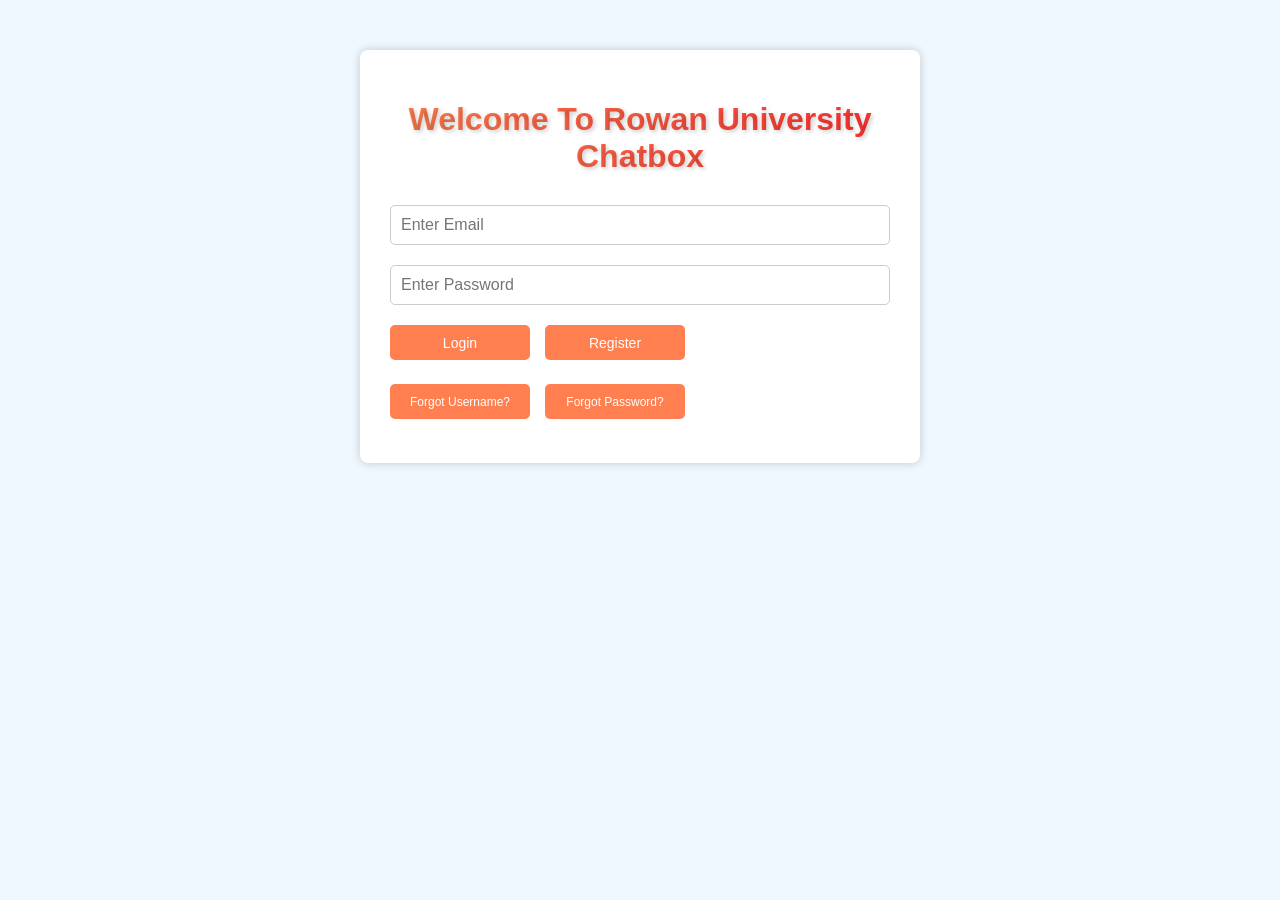
==== index.html @ 59b96498 "Switch app to PostgreSQL and prepare for Render deploy" ====
<!DOCTYPE html>
<html lang="en">
<head>
  <meta charset="UTF-8">
  <title>University Chatbox</title>
  <link rel="stylesheet" href="style.css">
</head>
<body>
  <div class="page-container">
    <header>
      <h1 class="header">Welcome To Rowan University Chatbox</h1>
    </header>

    <div id="Login" class="page">
      <form id="loginForm">
        <input type="text" id="email" placeholder="Enter Email" required>
        <input type="password" id="password" placeholder="Enter Password" required>

        <button type="submit" id="loginBtn">Login</button>
        <button type="button" id="registerBtn">Register</button>
      </form>

      <p id="loginError" class="error"></p>

      <div class="forgot-buttons">
        <button type="button" id="forgotusernameBtn">Forgot Username?</button>
        <button type="button" id="forgotPasswordBtn">Forgot Password?</button>
      </div>

      <p id="forgotMessage" class="error"></p>
    </div>
  </div>

  <script>
    const form = document.getElementById("loginForm");
    const loginError = document.getElementById("loginError");
    const registerBtn = document.getElementById("registerBtn");

    function requireRowanEmail(email) {
      return email.toLowerCase().endsWith("@rowan.edu");
    }

    form.addEventListener("submit", async (e) => {
      e.preventDefault();

      const email = document.getElementById("email").value.trim();
      const password = document.getElementById("password").value;

      loginError.style.color = "red";
      loginError.textContent = "";

      if (!requireRowanEmail(email)) {
        loginError.textContent = "Please use your @rowan.edu email.";
        return;
      }

      try {
        const res = await fetch("/api/login", {
          method: "POST",
          headers: { "Content-Type": "application/json" },
          body: JSON.stringify({ email, password })
        });

        const data = await res.json();

        if (!res.ok) {
          loginError.textContent = data.error || "Login failed";
          return;
        }

        localStorage.setItem("access_token", data.access_token);
        localStorage.setItem("user_id", data.user_id);
        localStorage.setItem("username", data.username);

        loginError.style.color = "green";
        loginError.textContent = "Login successful!";

        window.location.href = "/chat.html";
      } catch (err) {
        loginError.textContent = "Server error. Is the backend running?";
      }
    });

    registerBtn.addEventListener("click", async () => {
      const email = document.getElementById("email").value.trim();
      const password = document.getElementById("password").value;

      loginError.style.color = "red";
      loginError.textContent = "";

      if (!email || !password) {
        loginError.textContent = "Enter email and password first.";
        return;
      }

      if (!requireRowanEmail(email)) {
        loginError.textContent = "Registration requires a @rowan.edu email.";
        return;
      }

      const username = email.split("@")[0];

      try {
        const res = await fetch("/api/register", {
          method: "POST",
          headers: { "Content-Type": "application/json" },
          body: JSON.stringify({ username, email, password })
        });

        const data = await res.json();

        if (!res.ok) {
          loginError.textContent = data.error || "Registration failed";
          return;
        }

        loginError.style.color = "green";
        loginError.textContent = "Registration successful! Now click Login.";
      } catch (err) {
        loginError.textContent = "Server error during registration.";
      }
    });
  </script>
</body>
</html>
---- style.css ----
/* ----------------------------
   General Page Styles
---------------------------- */
body {
    font-family: Arial, sans-serif;
    font-size: 18px;
    background-color: #f0f8ff;  /* light blue background for visibility */
    margin: 0;
    padding: 0;
}

/* Container for all content */
.page-container {
    width: 500px;            /* narrow for a login page */
    margin: 50px auto;       /* center horizontally and add top spacing */
    padding: 30px;
    background-color: #ffffff;
    box-shadow: 0 0 10px rgba(0,0,0,0.2);
    border-radius: 8px;
}

/* Header */
h1.header {
    font-size: 32px;
    text-align: center;
    margin-bottom: 30px;
    /* Gradient text */
    background: linear-gradient(90deg, #ff7f50, #ff3333);
    background-clip: text;
    -webkit-background-clip: text;
    -webkit-text-fill-color: transparent;
    text-shadow: 2px 2px 4px rgba(0,0,0,0.2);
}

/* Inputs */
input[type="text"],
input[type="password"] {
    width: 100%;
    height: 40px;
    padding: 8px 10px;
    font-size: 16px;
    margin-bottom: 20px;
    border: 1px solid #ccc;
    border-radius: 5px;
    box-sizing: border-box;
}

/* Buttons */
button {
    width: 140px;
    height: 35px;
    font-size: 14px;
    background-color: #ff7f50;
    color: white;
    border: none;
    border-radius: 5px;
    cursor: pointer;
    margin-right: 10px;
    transition: background-color 0.3s ease;
}

/* Hover effect */
button:hover {
    background-color: #ff3333;
}

/* Smaller "Forgot" buttons */
#forgotusernameBtn,
#forgotPasswordBtn {
    width: 140px;
    height: 35px;
    font-size: 12px;
    margin-top: 10px;
}

/* Container for Forgot buttons to align nicely */
.forgot-buttons {
    margin-top: 11px;
}

/* Error messages */
.error {
    color: red;
    font-size: 14px;
    margin-top: 10px;
}
.chat-header {
  display: flex;
  justify-content: space-between;
  align-items: center;
  gap: 12px;
}

.chat-messages {
  height: 420px;
  overflow-y: auto;
  border: 1px solid #ddd;
  padding: 12px;
  margin: 12px 0;
  background: #fff;
}

.msg {
  max-width: 75%;
  padding: 10px 12px;
  border-radius: 12px;
  margin: 8px 0;
  line-height: 1.3;
}

.msg-user {
  margin-left: auto;
  background: #d9fdd3;
}

.msg-bot {
  margin-right: auto;
  background: #f1f1f1;
}

.chat-input {
  display: flex;
  gap: 8px;
}

.chat-input input {
  flex: 1;
  padding: 10px;
}
.chat-input button {
  width: auto;
  min-width: 90px;
}

#chatInput {
  margin-bottom: 0;
}

.chat-messages {
  border-radius: 8px;
}
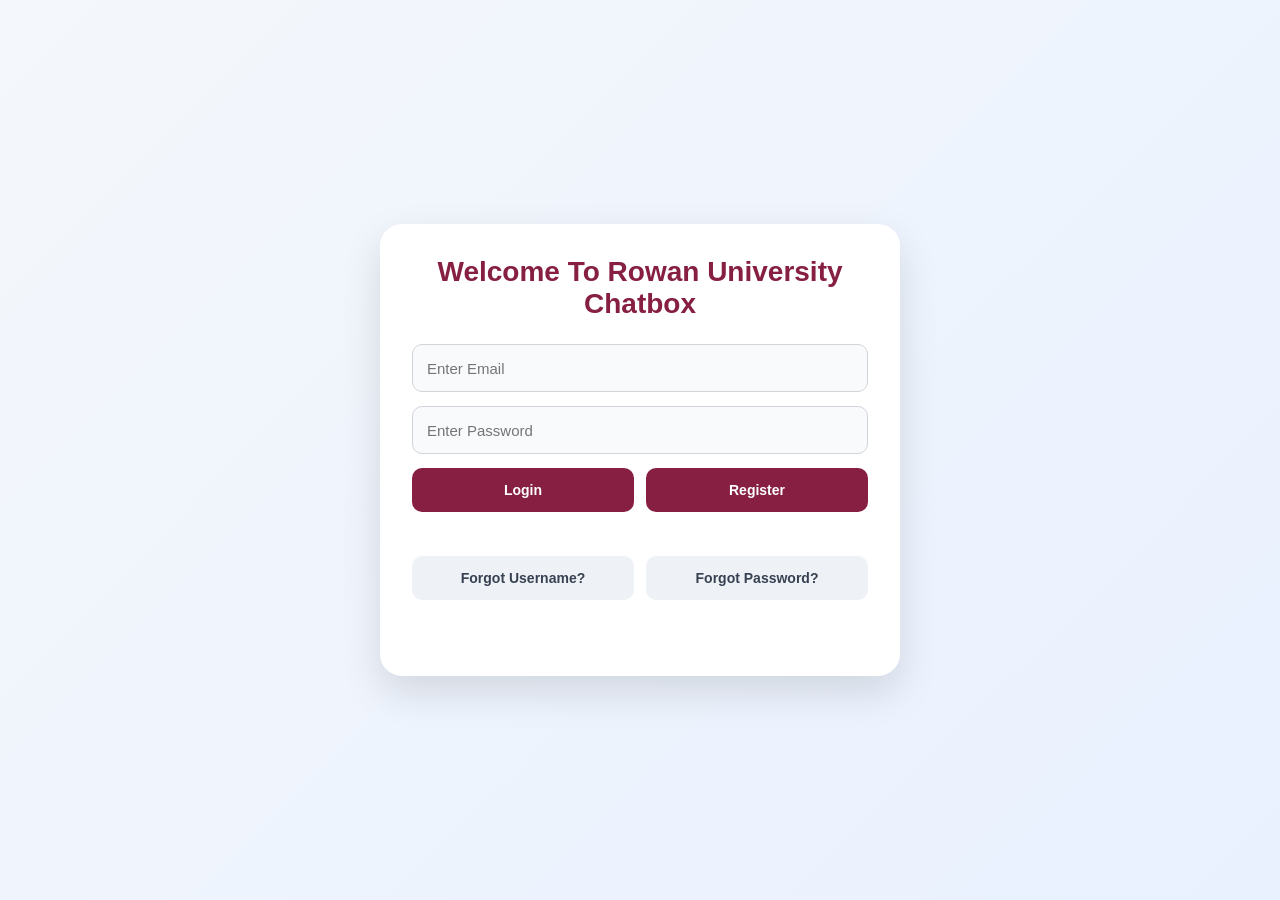
==== commit f9f27ae4: "Prepare app for Render deployment" ====
--- a/index.html
+++ b/index.html
@@ -7,27 +7,31 @@
 </head>
 <body>
   <div class="page-container">
-    <header>
-      <h1 class="header">Welcome To Rowan University Chatbox</h1>
-    </header>
+    <div class="login-card">
+      <header>
+        <h1 class="header">Welcome To Rowan University Chatbox</h1>
+      </header>
 
-    <div id="Login" class="page">
-      <form id="loginForm">
-        <input type="text" id="email" placeholder="Enter Email" required>
-        <input type="password" id="password" placeholder="Enter Password" required>
+      <div id="Login" class="page">
+        <form id="loginForm">
+          <input type="text" id="email" placeholder="Enter Email" required>
+          <input type="password" id="password" placeholder="Enter Password" required>
 
-        <button type="submit" id="loginBtn">Login</button>
-        <button type="button" id="registerBtn">Register</button>
-      </form>
+          <div class="form-buttons">
+            <button type="submit" id="loginBtn">Login</button>
+            <button type="button" id="registerBtn">Register</button>
+          </div>
+        </form>
 
-      <p id="loginError" class="error"></p>
+        <p id="loginError" class="error"></p>
 
-      <div class="forgot-buttons">
-        <button type="button" id="forgotusernameBtn">Forgot Username?</button>
-        <button type="button" id="forgotPasswordBtn">Forgot Password?</button>
+        <div class="forgot-buttons">
+          <button type="button" id="forgotusernameBtn">Forgot Username?</button>
+          <button type="button" id="forgotPasswordBtn">Forgot Password?</button>
+        </div>
+
+        <p id="forgotMessage" class="error"></p>
       </div>
-
-      <p id="forgotMessage" class="error"></p>
     </div>
   </div>
 
@@ -70,14 +74,14 @@
 
         localStorage.setItem("access_token", data.access_token);
         localStorage.setItem("user_id", data.user_id);
-        localStorage.setItem("username", data.username);
+        localStorage.setItem("username", data.username || email.split("@")[0]);
 
         loginError.style.color = "green";
         loginError.textContent = "Login successful!";
 
         window.location.href = "/chat.html";
       } catch (err) {
-        loginError.textContent = "Server error. Is the backend running?";
+        loginError.textContent = "Server error. Is Flask running?";
       }
     });
 
--- a/style.css
+++ b/style.css
@@ -1,141 +1,321 @@
- /* ----------------------------
-   General Page Styles
----------------------------- */
+* {
+  box-sizing: border-box;
+}
+
 body {
-    font-family: Arial, sans-serif;
-    font-size: 18px;
-    background-color: #f0f8ff;  /* light blue background for visibility */
-    margin: 0;
-    padding: 0;
-}
-
-/* Container for all content */
+  margin: 0;
+  font-family: Arial, sans-serif;
+  background: linear-gradient(135deg, #f4f7fb, #e9f1ff);
+  color: #1f2937;
+}
+
+/* login page center */
 .page-container {
-    width: 500px;            /* narrow for a login page */
-    margin: 50px auto;       /* center horizontally and add top spacing */
-    padding: 30px;
-    background-color: #ffffff;
-    box-shadow: 0 0 10px rgba(0,0,0,0.2);
-    border-radius: 8px;
-}
-
-/* Header */
-h1.header {
-    font-size: 32px;
-    text-align: center;
-    margin-bottom: 30px;
-    /* Gradient text */
-    background: linear-gradient(90deg, #ff7f50, #ff3333);
-    background-clip: text;
-    -webkit-background-clip: text;
-    -webkit-text-fill-color: transparent;
-    text-shadow: 2px 2px 4px rgba(0,0,0,0.2);
-}
-
-/* Inputs */
+  min-height: 100vh;
+  width: 100%;
+  display: flex;
+  align-items: center;
+  justify-content: center;
+  padding: 24px;
+}
+
+.page {
+  width: 100%;
+}
+
+.login-card {
+  width: 100%;
+  max-width: 520px;
+  background: #ffffff;
+  border-radius: 22px;
+  box-shadow: 0 16px 40px rgba(0, 0, 0, 0.12);
+  padding: 32px;
+  margin: 0 auto;
+}
+
+.header {
+  margin: 0 0 24px;
+  text-align: center;
+  font-size: 28px;
+  color: #861f41;
+}
+
+#loginForm {
+  display: flex;
+  flex-direction: column;
+  gap: 14px;
+}
+
 input[type="text"],
 input[type="password"] {
-    width: 100%;
-    height: 40px;
-    padding: 8px 10px;
-    font-size: 16px;
-    margin-bottom: 20px;
-    border: 1px solid #ccc;
-    border-radius: 5px;
-    box-sizing: border-box;
-}
-
-/* Buttons */
+  width: 100%;
+  height: 48px;
+  padding: 10px 14px;
+  font-size: 15px;
+  border: 1px solid #d1d5db;
+  border-radius: 10px;
+  background: #f9fafb;
+  outline: none;
+  transition: 0.2s ease;
+}
+
+input[type="text"]:focus,
+input[type="password"]:focus,
+.chat-input input:focus {
+  border-color: #861f41;
+  background: #ffffff;
+  box-shadow: 0 0 0 3px rgba(134, 31, 65, 0.12);
+}
+
+.form-buttons {
+  display: flex;
+  gap: 12px;
+}
+
+.form-buttons button {
+  flex: 1;
+}
+
 button {
-    width: 140px;
-    height: 35px;
-    font-size: 14px;
-    background-color: #ff7f50;
-    color: white;
-    border: none;
-    border-radius: 5px;
-    cursor: pointer;
-    margin-right: 10px;
-    transition: background-color 0.3s ease;
-}
-
-/* Hover effect */
+  height: 44px;
+  padding: 0 18px;
+  font-size: 14px;
+  font-weight: 600;
+  background: #861f41;
+  color: white;
+  border: none;
+  border-radius: 10px;
+  cursor: pointer;
+  transition: background-color 0.2s ease, transform 0.2s ease;
+}
+
 button:hover {
-    background-color: #ff3333;
-}
-
-/* Smaller "Forgot" buttons */
-#forgotusernameBtn,
-#forgotPasswordBtn {
-    width: 140px;
-    height: 35px;
-    font-size: 12px;
-    margin-top: 10px;
-}
-
-/* Container for Forgot buttons to align nicely */
+  background: #6f1935;
+  transform: translateY(-1px);
+}
+
 .forgot-buttons {
-    margin-top: 11px;
-}
-
-/* Error messages */
+  display: flex;
+  gap: 12px;
+  margin-top: 10px;
+}
+
+.forgot-buttons button {
+  flex: 1;
+  background: #eef2f7;
+  color: #374151;
+}
+
+.forgot-buttons button:hover {
+  background: #dde6f0;
+}
+
 .error {
-    color: red;
-    font-size: 14px;
-    margin-top: 10px;
-}
+  color: #c62828;
+  font-size: 14px;
+  text-align: center;
+  margin-top: 12px;
+  min-height: 18px;
+}
+
+/* chat page center */
+.chat-page {
+  min-height: 100vh;
+  display: flex;
+  align-items: center;
+  justify-content: center;
+  padding: 24px;
+}
+
+.chat-shell {
+  width: 100%;
+  max-width: 920px;
+  height: 88vh;
+  background: #ffffff;
+  border-radius: 22px;
+  box-shadow: 0 16px 40px rgba(0, 0, 0, 0.12);
+  display: flex;
+  flex-direction: column;
+  overflow: hidden;
+}
+
 .chat-header {
   display: flex;
   justify-content: space-between;
   align-items: center;
+  gap: 16px;
+  padding: 22px 24px;
+  border-bottom: 1px solid #e5e7eb;
+  background: #fafafa;
+}
+
+.brand-title {
+  margin: 0;
+  font-size: 28px;
+  color: #861f41;
+}
+
+.brand-subtitle {
+  margin: 6px 0 0;
+  font-size: 14px;
+  color: #6b7280;
+}
+
+.logout-btn {
+  min-width: 100px;
+}
+
+.chat-messages {
+  flex: 1;
+  overflow-y: auto;
+  padding: 22px;
+  background: #f8fafc;
+  display: flex;
+  flex-direction: column;
+  gap: 10px;
+  scroll-behavior: smooth;
+}
+
+.msg {
+  max-width: 72%;
+  padding: 12px 14px;
+  border-radius: 16px;
+  line-height: 1.4;
+  word-wrap: break-word;
+  box-shadow: 0 3px 10px rgba(0, 0, 0, 0.05);
+}
+
+.msg-user {
+  align-self: flex-end;
+  background: #861f41;
+  color: white;
+  border-bottom-right-radius: 6px;
+}
+
+.msg-bot {
+  align-self: flex-start;
+  background: #ffffff;
+  color: #1f2937;
+  border: 1px solid #e5e7eb;
+  border-bottom-left-radius: 6px;
+}
+
+.chat-input {
+  display: flex;
   gap: 12px;
-}
-
-.chat-messages {
-  height: 420px;
-  overflow-y: auto;
-  border: 1px solid #ddd;
-  padding: 12px;
-  margin: 12px 0;
-  background: #fff;
-}
-
-.msg {
-  max-width: 75%;
-  padding: 10px 12px;
-  border-radius: 12px;
-  margin: 8px 0;
-  line-height: 1.3;
-}
-
-.msg-user {
-  margin-left: auto;
-  background: #d9fdd3;
-}
-
-.msg-bot {
-  margin-right: auto;
-  background: #f1f1f1;
-}
-
-.chat-input {
-  display: flex;
-  gap: 8px;
+  padding: 18px 22px 22px;
+  border-top: 1px solid #e5e7eb;
+  background: #ffffff;
 }
 
 .chat-input input {
   flex: 1;
-  padding: 10px;
-}
+  height: 48px;
+  padding: 10px 14px;
+  font-size: 15px;
+  border: 1px solid #d1d5db;
+  border-radius: 10px;
+  background: #f9fafb;
+  outline: none;
+  transition: 0.2s ease;
+}
+
 .chat-input button {
-  width: auto;
-  min-width: 90px;
-}
-
-#chatInput {
-  margin-bottom: 0;
-}
-
-.chat-messages {
-  border-radius: 8px;
+  width: 120px;
+  height: 48px;
+}
+
+.typing-indicator {
+  display: inline-flex;
+  align-items: center;
+  gap: 6px;
+  font-style: italic;
+  opacity: 0.9;
+}
+
+.typing-dots {
+  display: inline-flex;
+  align-items: center;
+}
+
+.typing-dots span {
+  display: inline-block;
+  font-size: 18px;
+  line-height: 1;
+  animation: blinkDots 1.4s infinite;
+}
+
+.typing-dots span:nth-child(2) {
+  animation-delay: 0.2s;
+}
+
+.typing-dots span:nth-child(3) {
+  animation-delay: 0.4s;
+}
+
+@keyframes blinkDots {
+  0%, 20% {
+    opacity: 0.2;
+    transform: translateY(0);
+  }
+  50% {
+    opacity: 1;
+    transform: translateY(-2px);
+  }
+  100% {
+    opacity: 0.2;
+    transform: translateY(0);
+  }
+}
+
+.msg-enter {
+  opacity: 0;
+  transform: translateY(10px);
+  transition: opacity 0.25s ease, transform 0.25s ease;
+}
+
+.msg-show {
+  opacity: 1;
+  transform: translateY(0);
+}
+
+@media (max-width: 768px) {
+  .page-container,
+  .chat-page {
+    padding: 12px;
+  }
+
+  .login-card {
+    padding: 24px;
+    border-radius: 16px;
+  }
+
+  .chat-shell {
+    height: 94vh;
+    border-radius: 16px;
+  }
+
+  .chat-header {
+    padding: 16px;
+    flex-direction: column;
+    align-items: flex-start;
+  }
+
+  .brand-title {
+    font-size: 22px;
+  }
+
+  .msg {
+    max-width: 85%;
+  }
+
+  .chat-input,
+  .forgot-buttons,
+  .form-buttons {
+    flex-direction: column;
+  }
+
+  .chat-input button {
+    width: 100%;
+  }
 }
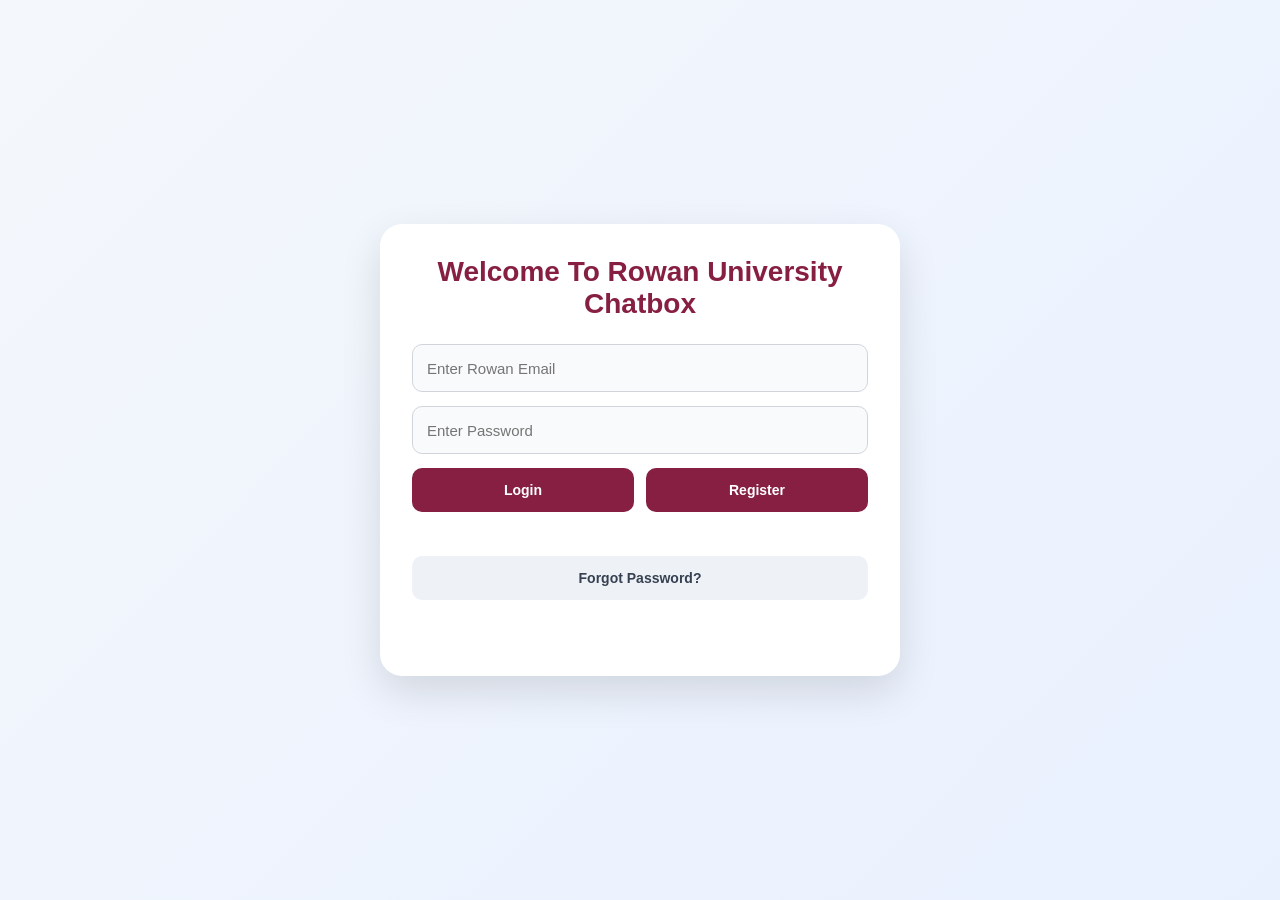
==== commit bfe51aa3: "Add reset password page and change password flow" ====
--- a/index.html
+++ b/index.html
@@ -14,8 +14,12 @@
 
       <div id="Login" class="page">
         <form id="loginForm">
-          <input type="text" id="email" placeholder="Enter Email" required>
+          <input type="text" id="email" placeholder="Enter Rowan Email" required>
           <input type="password" id="password" placeholder="Enter Password" required>
+
+          <p id="passwordRequirements" class="password-help hidden">
+            Password must be at least 8 characters and include 1 uppercase letter, 1 lowercase letter, 1 number, and 1 special character.
+          </p>
 
           <div class="form-buttons">
             <button type="submit" id="loginBtn">Login</button>
@@ -26,7 +30,6 @@
         <p id="loginError" class="error"></p>
 
         <div class="forgot-buttons">
-          <button type="button" id="forgotusernameBtn">Forgot Username?</button>
           <button type="button" id="forgotPasswordBtn">Forgot Password?</button>
         </div>
 
@@ -39,19 +42,48 @@
     const form = document.getElementById("loginForm");
     const loginError = document.getElementById("loginError");
     const registerBtn = document.getElementById("registerBtn");
+    const forgotPasswordBtn = document.getElementById("forgotPasswordBtn");
+    const forgotMessage = document.getElementById("forgotMessage");
+
+    const emailInput = document.getElementById("email");
+    const passwordInput = document.getElementById("password");
+    const passwordRequirements = document.getElementById("passwordRequirements");
 
     function requireRowanEmail(email) {
       return email.toLowerCase().endsWith("@rowan.edu");
     }
 
+    function validatePassword(password) {
+      const minLength = password.length >= 8;
+      const hasUpper = /[A-Z]/.test(password);
+      const hasLower = /[a-z]/.test(password);
+      const hasNumber = /[0-9]/.test(password);
+      const hasSpecial = /[^A-Za-z0-9]/.test(password);
+      return minLength && hasUpper && hasLower && hasNumber && hasSpecial;
+    }
+
+    function updatePasswordHint() {
+      const password = passwordInput.value;
+
+      if (!password) {
+        passwordRequirements.classList.add("hidden");
+        return;
+      }
+
+      passwordRequirements.classList.toggle("hidden", validatePassword(password));
+    }
+
+    passwordInput.addEventListener("input", updatePasswordHint);
+
     form.addEventListener("submit", async (e) => {
       e.preventDefault();
 
-      const email = document.getElementById("email").value.trim();
-      const password = document.getElementById("password").value;
+      const email = emailInput.value.trim().toLowerCase();
+      const password = passwordInput.value;
 
       loginError.style.color = "red";
       loginError.textContent = "";
+      forgotMessage.textContent = "";
 
       if (!requireRowanEmail(email)) {
         loginError.textContent = "Please use your @rowan.edu email.";
@@ -86,11 +118,12 @@
     });
 
     registerBtn.addEventListener("click", async () => {
-      const email = document.getElementById("email").value.trim();
-      const password = document.getElementById("password").value;
+      const email = emailInput.value.trim().toLowerCase();
+      const password = passwordInput.value;
 
       loginError.style.color = "red";
       loginError.textContent = "";
+      forgotMessage.textContent = "";
 
       if (!email || !password) {
         loginError.textContent = "Enter email and password first.";
@@ -102,13 +135,17 @@
         return;
       }
 
-      const username = email.split("@")[0];
+      if (!validatePassword(password)) {
+        passwordRequirements.classList.remove("hidden");
+        loginError.textContent = "Password does not meet the requirements.";
+        return;
+      }
 
       try {
         const res = await fetch("/api/register", {
           method: "POST",
           headers: { "Content-Type": "application/json" },
-          body: JSON.stringify({ username, email, password })
+          body: JSON.stringify({ email, password })
         });
 
         const data = await res.json();
@@ -119,9 +156,48 @@
         }
 
         loginError.style.color = "green";
-        loginError.textContent = "Registration successful! Now click Login.";
+        loginError.textContent = `Registration successful! Your account was created for ${data.email}. Now click Login.`;
+        passwordRequirements.classList.add("hidden");
       } catch (err) {
         loginError.textContent = "Server error during registration.";
+      }
+    });
+
+    forgotPasswordBtn.addEventListener("click", async () => {
+      const email = emailInput.value.trim().toLowerCase();
+
+      loginError.textContent = "";
+      forgotMessage.style.color = "#c62828";
+      forgotMessage.textContent = "";
+
+      if (!email) {
+        forgotMessage.textContent = "Enter your Rowan email first.";
+        return;
+      }
+
+      if (!requireRowanEmail(email)) {
+        forgotMessage.textContent = "Please use your @rowan.edu email.";
+        return;
+      }
+
+      try {
+        const res = await fetch("/api/forgot-password", {
+          method: "POST",
+          headers: { "Content-Type": "application/json" },
+          body: JSON.stringify({ email })
+        });
+
+        const data = await res.json();
+
+        if (!res.ok) {
+          forgotMessage.textContent = data.error || "Could not generate reset token.";
+          return;
+        }
+
+        window.location.href =
+          `/reset_password.html?email=${encodeURIComponent(email)}&token=${encodeURIComponent(data.reset_token)}`;
+      } catch (err) {
+        forgotMessage.textContent = "Server error while generating reset token.";
       }
     });
   </script>
--- a/style.css
+++ b/style.css
@@ -61,7 +61,8 @@
 
 input[type="text"]:focus,
 input[type="password"]:focus,
-.chat-input input:focus {
+.chat-input input:focus,
+.change-password-panel input:focus {
   border-color: #861f41;
   background: #ffffff;
   box-shadow: 0 0 0 3px rgba(134, 31, 65, 0.12);
@@ -118,6 +119,19 @@
   min-height: 18px;
 }
 
+.password-help {
+  color: #b45309;
+  font-size: 13px;
+  margin-top: -6px;
+  margin-bottom: 4px;
+  text-align: left;
+  line-height: 1.4;
+}
+
+.hidden {
+  display: none;
+}
+
 /* chat page center */
 .chat-page {
   min-height: 100vh;
@@ -161,8 +175,51 @@
   color: #6b7280;
 }
 
+.header-actions {
+  display: flex;
+  gap: 10px;
+}
+
+.secondary-btn {
+  min-width: 140px;
+  background: #eef2f7;
+  color: #374151;
+}
+
+.secondary-btn:hover {
+  background: #dde6f0;
+}
+
 .logout-btn {
   min-width: 100px;
+}
+
+.change-password-panel {
+  padding: 16px 22px;
+  border-bottom: 1px solid #e5e7eb;
+  background: #fafafa;
+}
+
+.change-password-panel input {
+  width: 100%;
+  height: 48px;
+  padding: 10px 14px;
+  font-size: 15px;
+  border: 1px solid #d1d5db;
+  border-radius: 10px;
+  background: #f9fafb;
+  outline: none;
+  transition: 0.2s ease;
+  margin-bottom: 12px;
+}
+
+.change-password-actions {
+  display: flex;
+  gap: 12px;
+}
+
+.change-password-actions button {
+  width: 100%;
 }
 
 .chat-messages {
@@ -311,11 +368,16 @@
 
   .chat-input,
   .forgot-buttons,
-  .form-buttons {
+  .form-buttons,
+  .header-actions,
+  .change-password-actions {
     flex-direction: column;
   }
 
-  .chat-input button {
+  .chat-input button,
+  .change-password-actions button,
+  .secondary-btn,
+  .logout-btn {
     width: 100%;
   }
 }
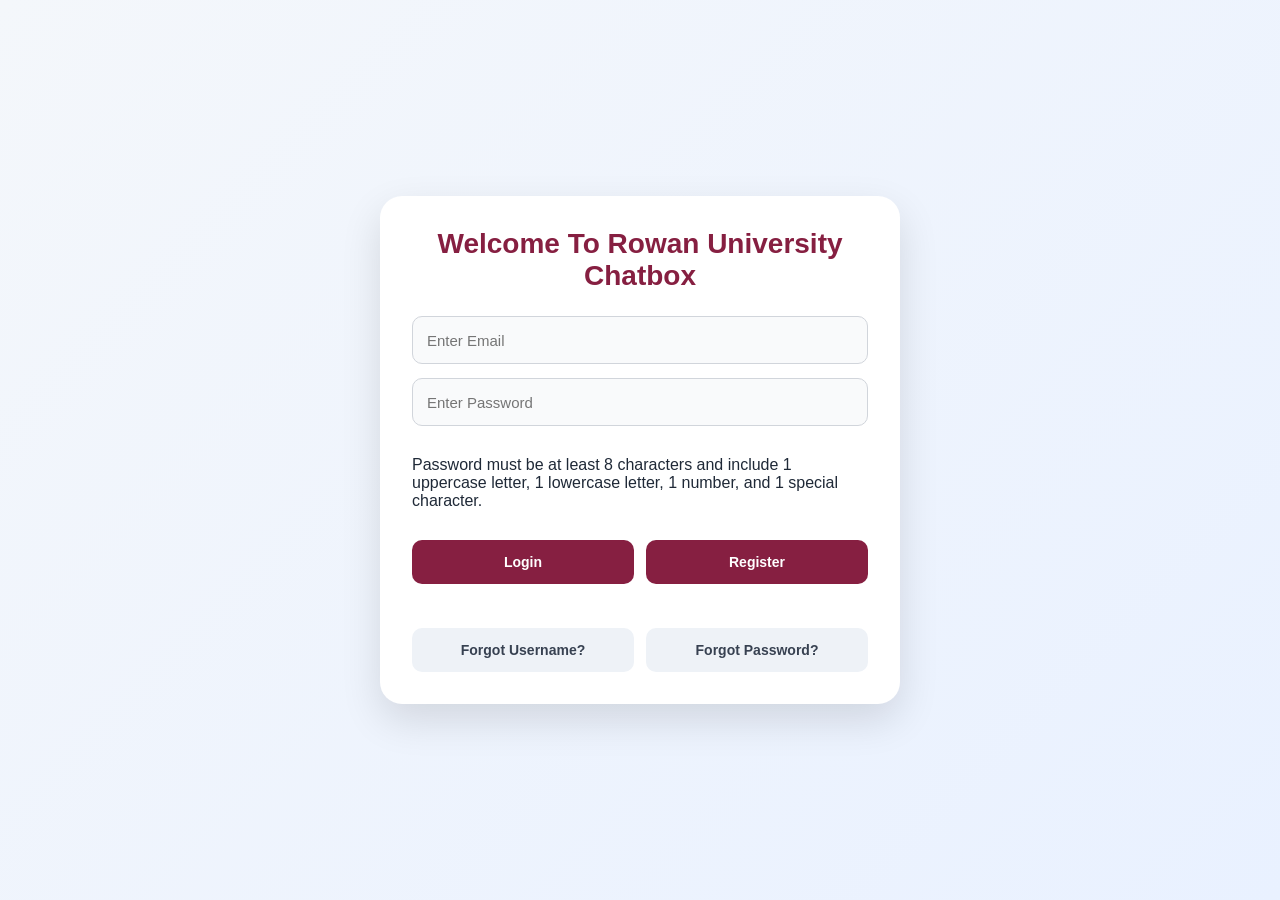
==== commit 0a2b7b0f: "Fix password hint visibility" ====
--- a/index.html
+++ b/index.html
@@ -6,200 +6,147 @@
   <link rel="stylesheet" href="style.css">
 </head>
 <body>
-  <div class="page-container">
-    <div class="login-card">
-      <header>
-        <h1 class="header">Welcome To Rowan University Chatbox</h1>
-      </header>
 
-      <div id="Login" class="page">
-        <form id="loginForm">
-          <input type="text" id="email" placeholder="Enter Rowan Email" required>
-          <input type="password" id="password" placeholder="Enter Password" required>
+<div class="page-container">
+  <div class="login-card">
+    <header>
+      <h1 class="header">Welcome To Rowan University Chatbox</h1>
+    </header>
 
-          <p id="passwordRequirements" class="password-help hidden">
-            Password must be at least 8 characters and include 1 uppercase letter, 1 lowercase letter, 1 number, and 1 special character.
-          </p>
+    <div id="Login" class="page">
+      <form id="loginForm">
 
-          <div class="form-buttons">
-            <button type="submit" id="loginBtn">Login</button>
-            <button type="button" id="registerBtn">Register</button>
-          </div>
-        </form>
+        <input type="text" id="email" placeholder="Enter Email" required>
 
-        <p id="loginError" class="error"></p>
+        <input type="password" id="password" placeholder="Enter Password" required>
 
-        <div class="forgot-buttons">
-          <button type="button" id="forgotPasswordBtn">Forgot Password?</button>
+        <!-- 🔥 Hidden Password Hint -->
+        <p class="password-hint">
+          Password must be at least 8 characters and include 1 uppercase letter,
+          1 lowercase letter, 1 number, and 1 special character.
+        </p>
+
+        <div class="form-buttons">
+          <button type="submit">Login</button>
+          <button type="button" id="registerBtn">Register</button>
         </div>
 
-        <p id="forgotMessage" class="error"></p>
+      </form>
+
+      <p id="loginError" class="error"></p>
+
+      <div class="forgot-buttons">
+        <button type="button">Forgot Username?</button>
+        <button type="button">Forgot Password?</button>
       </div>
+
     </div>
   </div>
+</div>
 
-  <script>
-    const form = document.getElementById("loginForm");
-    const loginError = document.getElementById("loginError");
-    const registerBtn = document.getElementById("registerBtn");
-    const forgotPasswordBtn = document.getElementById("forgotPasswordBtn");
-    const forgotMessage = document.getElementById("forgotMessage");
+<script>
+const form = document.getElementById("loginForm");
+const loginError = document.getElementById("loginError");
+const registerBtn = document.getElementById("registerBtn");
 
-    const emailInput = document.getElementById("email");
-    const passwordInput = document.getElementById("password");
-    const passwordRequirements = document.getElementById("passwordRequirements");
+// 🔥 PASSWORD HINT LOGIC
+const passwordInput = document.getElementById("password");
+const passwordHint = document.querySelector(".password-hint");
 
-    function requireRowanEmail(email) {
-      return email.toLowerCase().endsWith("@rowan.edu");
+passwordInput.addEventListener("focus", () => {
+  passwordHint.style.display = "block";
+});
+
+passwordInput.addEventListener("blur", () => {
+  if (!passwordInput.value) {
+    passwordHint.style.display = "none";
+  }
+});
+
+// Rowan email check
+function requireRowanEmail(email) {
+  return email.toLowerCase().endsWith("@rowan.edu");
+}
+
+// LOGIN
+form.addEventListener("submit", async (e) => {
+  e.preventDefault();
+
+  const email = document.getElementById("email").value.trim();
+  const password = passwordInput.value;
+
+  loginError.textContent = "";
+
+  if (!requireRowanEmail(email)) {
+    loginError.textContent = "Use @rowan.edu email.";
+    return;
+  }
+
+  try {
+    const res = await fetch("/api/login", {
+      method: "POST",
+      headers: {"Content-Type": "application/json"},
+      body: JSON.stringify({email, password})
+    });
+
+    const data = await res.json();
+
+    if (!res.ok) {
+      loginError.textContent = data.error || "Login failed";
+      return;
     }
 
-    function validatePassword(password) {
-      const minLength = password.length >= 8;
-      const hasUpper = /[A-Z]/.test(password);
-      const hasLower = /[a-z]/.test(password);
-      const hasNumber = /[0-9]/.test(password);
-      const hasSpecial = /[^A-Za-z0-9]/.test(password);
-      return minLength && hasUpper && hasLower && hasNumber && hasSpecial;
+    localStorage.setItem("access_token", data.access_token);
+    localStorage.setItem("user_id", data.user_id);
+    localStorage.setItem("username", data.username);
+
+    window.location.href = "/chat.html";
+
+  } catch {
+    loginError.textContent = "Server error.";
+  }
+});
+
+// REGISTER
+registerBtn.addEventListener("click", async () => {
+  const email = document.getElementById("email").value.trim();
+  const password = passwordInput.value;
+  const username = email.split("@")[0];
+
+  loginError.textContent = "";
+
+  if (!email || !password) {
+    loginError.textContent = "Enter email and password.";
+    return;
+  }
+
+  if (!requireRowanEmail(email)) {
+    loginError.textContent = "Must be @rowan.edu email.";
+    return;
+  }
+
+  try {
+    const res = await fetch("/api/register", {
+      method: "POST",
+      headers: {"Content-Type": "application/json"},
+      body: JSON.stringify({username, email, password})
+    });
+
+    const data = await res.json();
+
+    if (!res.ok) {
+      loginError.textContent = data.error || "Register failed";
+      return;
     }
 
-    function updatePasswordHint() {
-      const password = passwordInput.value;
+    loginError.style.color = "green";
+    loginError.textContent = "Registered! Now login.";
 
-      if (!password) {
-        passwordRequirements.classList.add("hidden");
-        return;
-      }
+  } catch {
+    loginError.textContent = "Server error.";
+  }
+});
+</script>
 
-      passwordRequirements.classList.toggle("hidden", validatePassword(password));
-    }
-
-    passwordInput.addEventListener("input", updatePasswordHint);
-
-    form.addEventListener("submit", async (e) => {
-      e.preventDefault();
-
-      const email = emailInput.value.trim().toLowerCase();
-      const password = passwordInput.value;
-
-      loginError.style.color = "red";
-      loginError.textContent = "";
-      forgotMessage.textContent = "";
-
-      if (!requireRowanEmail(email)) {
-        loginError.textContent = "Please use your @rowan.edu email.";
-        return;
-      }
-
-      try {
-        const res = await fetch("/api/login", {
-          method: "POST",
-          headers: { "Content-Type": "application/json" },
-          body: JSON.stringify({ email, password })
-        });
-
-        const data = await res.json();
-
-        if (!res.ok) {
-          loginError.textContent = data.error || "Login failed";
-          return;
-        }
-
-        localStorage.setItem("access_token", data.access_token);
-        localStorage.setItem("user_id", data.user_id);
-        localStorage.setItem("username", data.username || email.split("@")[0]);
-
-        loginError.style.color = "green";
-        loginError.textContent = "Login successful!";
-
-        window.location.href = "/chat.html";
-      } catch (err) {
-        loginError.textContent = "Server error. Is Flask running?";
-      }
-    });
-
-    registerBtn.addEventListener("click", async () => {
-      const email = emailInput.value.trim().toLowerCase();
-      const password = passwordInput.value;
-
-      loginError.style.color = "red";
-      loginError.textContent = "";
-      forgotMessage.textContent = "";
-
-      if (!email || !password) {
-        loginError.textContent = "Enter email and password first.";
-        return;
-      }
-
-      if (!requireRowanEmail(email)) {
-        loginError.textContent = "Registration requires a @rowan.edu email.";
-        return;
-      }
-
-      if (!validatePassword(password)) {
-        passwordRequirements.classList.remove("hidden");
-        loginError.textContent = "Password does not meet the requirements.";
-        return;
-      }
-
-      try {
-        const res = await fetch("/api/register", {
-          method: "POST",
-          headers: { "Content-Type": "application/json" },
-          body: JSON.stringify({ email, password })
-        });
-
-        const data = await res.json();
-
-        if (!res.ok) {
-          loginError.textContent = data.error || "Registration failed";
-          return;
-        }
-
-        loginError.style.color = "green";
-        loginError.textContent = `Registration successful! Your account was created for ${data.email}. Now click Login.`;
-        passwordRequirements.classList.add("hidden");
-      } catch (err) {
-        loginError.textContent = "Server error during registration.";
-      }
-    });
-
-    forgotPasswordBtn.addEventListener("click", async () => {
-      const email = emailInput.value.trim().toLowerCase();
-
-      loginError.textContent = "";
-      forgotMessage.style.color = "#c62828";
-      forgotMessage.textContent = "";
-
-      if (!email) {
-        forgotMessage.textContent = "Enter your Rowan email first.";
-        return;
-      }
-
-      if (!requireRowanEmail(email)) {
-        forgotMessage.textContent = "Please use your @rowan.edu email.";
-        return;
-      }
-
-      try {
-        const res = await fetch("/api/forgot-password", {
-          method: "POST",
-          headers: { "Content-Type": "application/json" },
-          body: JSON.stringify({ email })
-        });
-
-        const data = await res.json();
-
-        if (!res.ok) {
-          forgotMessage.textContent = data.error || "Could not generate reset token.";
-          return;
-        }
-
-        window.location.href =
-          `/reset_password.html?email=${encodeURIComponent(email)}&token=${encodeURIComponent(data.reset_token)}`;
-      } catch (err) {
-        forgotMessage.textContent = "Server error while generating reset token.";
-      }
-    });
-  </script>
 </body>
 </html>
--- a/style.css
+++ b/style.css
@@ -61,8 +61,7 @@
 
 input[type="text"]:focus,
 input[type="password"]:focus,
-.chat-input input:focus,
-.change-password-panel input:focus {
+.chat-input input:focus {
   border-color: #861f41;
   background: #ffffff;
   box-shadow: 0 0 0 3px rgba(134, 31, 65, 0.12);
@@ -119,19 +118,6 @@
   min-height: 18px;
 }
 
-.password-help {
-  color: #b45309;
-  font-size: 13px;
-  margin-top: -6px;
-  margin-bottom: 4px;
-  text-align: left;
-  line-height: 1.4;
-}
-
-.hidden {
-  display: none;
-}
-
 /* chat page center */
 .chat-page {
   min-height: 100vh;
@@ -175,51 +161,8 @@
   color: #6b7280;
 }
 
-.header-actions {
-  display: flex;
-  gap: 10px;
-}
-
-.secondary-btn {
-  min-width: 140px;
-  background: #eef2f7;
-  color: #374151;
-}
-
-.secondary-btn:hover {
-  background: #dde6f0;
-}
-
 .logout-btn {
   min-width: 100px;
-}
-
-.change-password-panel {
-  padding: 16px 22px;
-  border-bottom: 1px solid #e5e7eb;
-  background: #fafafa;
-}
-
-.change-password-panel input {
-  width: 100%;
-  height: 48px;
-  padding: 10px 14px;
-  font-size: 15px;
-  border: 1px solid #d1d5db;
-  border-radius: 10px;
-  background: #f9fafb;
-  outline: none;
-  transition: 0.2s ease;
-  margin-bottom: 12px;
-}
-
-.change-password-actions {
-  display: flex;
-  gap: 12px;
-}
-
-.change-password-actions button {
-  width: 100%;
 }
 
 .chat-messages {
@@ -237,8 +180,10 @@
   max-width: 72%;
   padding: 12px 14px;
   border-radius: 16px;
-  line-height: 1.4;
+  line-height: 1.5;
   word-wrap: break-word;
+  white-space: pre-wrap;
+  overflow-wrap: break-word;
   box-shadow: 0 3px 10px rgba(0, 0, 0, 0.05);
 }
 
@@ -255,6 +200,14 @@
   color: #1f2937;
   border: 1px solid #e5e7eb;
   border-bottom-left-radius: 6px;
+}
+
+.msg-bot strong {
+  font-weight: 700;
+}
+
+.msg-bot br {
+  content: "";
 }
 
 .chat-input {
@@ -368,16 +321,18 @@
 
   .chat-input,
   .forgot-buttons,
-  .form-buttons,
-  .header-actions,
-  .change-password-actions {
+  .form-buttons {
     flex-direction: column;
   }
 
-  .chat-input button,
-  .change-password-actions button,
-  .secondary-btn,
-  .logout-btn {
+  .chat-input button {
     width: 100%;
   }
+
+  .password-hint {
+  display: none;
+  font-size: 13px;
+  color: #6b7280;
+  margin-top: 6px;
+}
 }
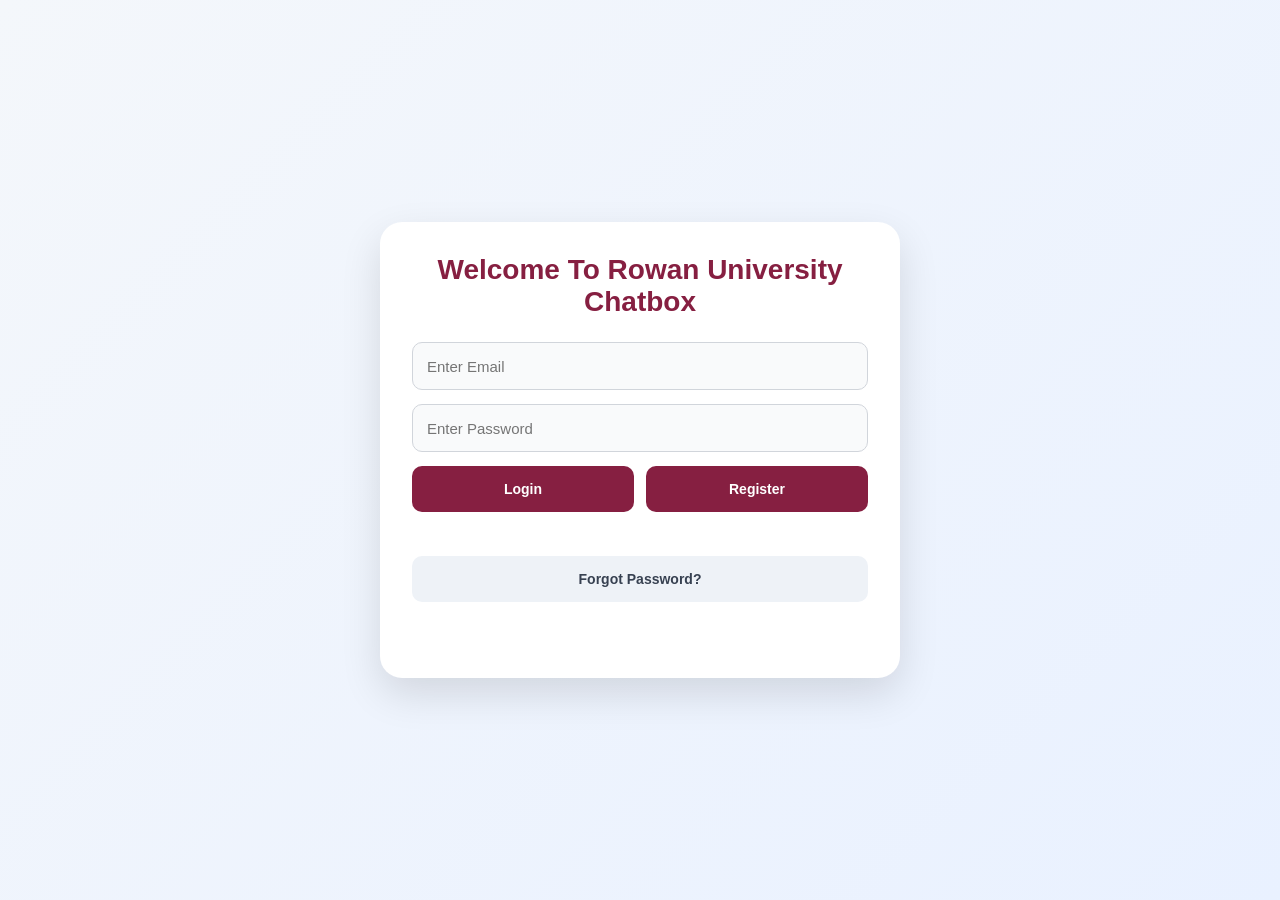
==== commit 0312fdcd: "Fix password reset and render AI markdown" ====
--- a/index.html
+++ b/index.html
@@ -6,147 +6,163 @@
   <link rel="stylesheet" href="style.css">
 </head>
 <body>
+  <div class="page-container">
+    <div class="login-card">
+      <header>
+        <h1 class="header">Welcome To Rowan University Chatbox</h1>
+      </header>
 
-<div class="page-container">
-  <div class="login-card">
-    <header>
-      <h1 class="header">Welcome To Rowan University Chatbox</h1>
-    </header>
+      <div id="Login" class="page">
+        <form id="loginForm">
+          <input type="text" id="email" placeholder="Enter Email" required>
+          <input type="password" id="password" placeholder="Enter Password" required>
 
-    <div id="Login" class="page">
-      <form id="loginForm">
+          <div class="form-buttons">
+            <button type="submit" id="loginBtn">Login</button>
+            <button type="button" id="registerBtn">Register</button>
+          </div>
+        </form>
 
-        <input type="text" id="email" placeholder="Enter Email" required>
+        <p id="loginError" class="error"></p>
 
-        <input type="password" id="password" placeholder="Enter Password" required>
-
-        <!-- 🔥 Hidden Password Hint -->
-        <p class="password-hint">
-          Password must be at least 8 characters and include 1 uppercase letter,
-          1 lowercase letter, 1 number, and 1 special character.
-        </p>
-
-        <div class="form-buttons">
-          <button type="submit">Login</button>
-          <button type="button" id="registerBtn">Register</button>
+        <div class="forgot-buttons">
+          <button type="button" id="forgotPasswordBtn">Forgot Password?</button>
         </div>
 
-      </form>
-
-      <p id="loginError" class="error"></p>
-
-      <div class="forgot-buttons">
-        <button type="button">Forgot Username?</button>
-        <button type="button">Forgot Password?</button>
+        <p id="forgotMessage" class="error"></p>
       </div>
-
     </div>
   </div>
-</div>
 
-<script>
-const form = document.getElementById("loginForm");
-const loginError = document.getElementById("loginError");
-const registerBtn = document.getElementById("registerBtn");
+  <script>
+    const form = document.getElementById("loginForm");
+    const loginError = document.getElementById("loginError");
+    const registerBtn = document.getElementById("registerBtn");
+    const forgotPasswordBtn = document.getElementById("forgotPasswordBtn");
+    const forgotMessage = document.getElementById("forgotMessage");
 
-// 🔥 PASSWORD HINT LOGIC
-const passwordInput = document.getElementById("password");
-const passwordHint = document.querySelector(".password-hint");
+    function requireRowanEmail(email) {
+      return email.toLowerCase().endsWith("@rowan.edu");
+    }
 
-passwordInput.addEventListener("focus", () => {
-  passwordHint.style.display = "block";
-});
+    form.addEventListener("submit", async (e) => {
+      e.preventDefault();
 
-passwordInput.addEventListener("blur", () => {
-  if (!passwordInput.value) {
-    passwordHint.style.display = "none";
-  }
-});
+      const email = document.getElementById("email").value.trim();
+      const password = document.getElementById("password").value;
 
-// Rowan email check
-function requireRowanEmail(email) {
-  return email.toLowerCase().endsWith("@rowan.edu");
-}
+      loginError.style.color = "red";
+      loginError.textContent = "";
+      forgotMessage.textContent = "";
 
-// LOGIN
-form.addEventListener("submit", async (e) => {
-  e.preventDefault();
+      if (!requireRowanEmail(email)) {
+        loginError.textContent = "Please use your @rowan.edu email.";
+        return;
+      }
 
-  const email = document.getElementById("email").value.trim();
-  const password = passwordInput.value;
+      try {
+        const res = await fetch("/api/login", {
+          method: "POST",
+          headers: { "Content-Type": "application/json" },
+          body: JSON.stringify({ email, password })
+        });
 
-  loginError.textContent = "";
+        const data = await res.json();
 
-  if (!requireRowanEmail(email)) {
-    loginError.textContent = "Use @rowan.edu email.";
-    return;
-  }
+        if (!res.ok) {
+          loginError.textContent = data.error || "Login failed";
+          return;
+        }
 
-  try {
-    const res = await fetch("/api/login", {
-      method: "POST",
-      headers: {"Content-Type": "application/json"},
-      body: JSON.stringify({email, password})
+        localStorage.setItem("access_token", data.access_token);
+        localStorage.setItem("user_id", data.user_id);
+
+        loginError.style.color = "green";
+        loginError.textContent = "Login successful!";
+
+        window.location.href = "/chat.html";
+      } catch (err) {
+        loginError.textContent = "Server error. Is Flask running?";
+      }
     });
 
-    const data = await res.json();
+    registerBtn.addEventListener("click", async () => {
+      const email = document.getElementById("email").value.trim();
+      const password = document.getElementById("password").value;
 
-    if (!res.ok) {
-      loginError.textContent = data.error || "Login failed";
-      return;
-    }
+      loginError.style.color = "red";
+      loginError.textContent = "";
+      forgotMessage.textContent = "";
 
-    localStorage.setItem("access_token", data.access_token);
-    localStorage.setItem("user_id", data.user_id);
-    localStorage.setItem("username", data.username);
+      if (!email || !password) {
+        loginError.textContent = "Enter email and password first.";
+        return;
+      }
 
-    window.location.href = "/chat.html";
+      if (!requireRowanEmail(email)) {
+        loginError.textContent = "Registration requires a @rowan.edu email.";
+        return;
+      }
 
-  } catch {
-    loginError.textContent = "Server error.";
-  }
-});
+      const username = email.split("@")[0];
 
-// REGISTER
-registerBtn.addEventListener("click", async () => {
-  const email = document.getElementById("email").value.trim();
-  const password = passwordInput.value;
-  const username = email.split("@")[0];
+      try {
+        const res = await fetch("/api/register", {
+          method: "POST",
+          headers: { "Content-Type": "application/json" },
+          body: JSON.stringify({ username, email, password })
+        });
 
-  loginError.textContent = "";
+        const data = await res.json();
 
-  if (!email || !password) {
-    loginError.textContent = "Enter email and password.";
-    return;
-  }
+        if (!res.ok) {
+          loginError.textContent = data.error || "Registration failed";
+          return;
+        }
 
-  if (!requireRowanEmail(email)) {
-    loginError.textContent = "Must be @rowan.edu email.";
-    return;
-  }
-
-  try {
-    const res = await fetch("/api/register", {
-      method: "POST",
-      headers: {"Content-Type": "application/json"},
-      body: JSON.stringify({username, email, password})
+        loginError.style.color = "green";
+        loginError.textContent = "Registration successful! Now click Login.";
+      } catch (err) {
+        loginError.textContent = "Server error during registration.";
+      }
     });
 
-    const data = await res.json();
+    forgotPasswordBtn.addEventListener("click", async () => {
+      const email = document.getElementById("email").value.trim();
 
-    if (!res.ok) {
-      loginError.textContent = data.error || "Register failed";
-      return;
-    }
+      forgotMessage.style.color = "#c62828";
+      forgotMessage.textContent = "";
+      loginError.textContent = "";
 
-    loginError.style.color = "green";
-    loginError.textContent = "Registered! Now login.";
+      if (!email) {
+        forgotMessage.textContent = "Enter your email first.";
+        return;
+      }
 
-  } catch {
-    loginError.textContent = "Server error.";
-  }
-});
-</script>
+      if (!requireRowanEmail(email)) {
+        forgotMessage.textContent = "Please use your @rowan.edu email.";
+        return;
+      }
 
+      try {
+        const res = await fetch("/api/forgot-password", {
+          method: "POST",
+          headers: { "Content-Type": "application/json" },
+          body: JSON.stringify({ email })
+        });
+
+        const data = await res.json();
+
+        if (!res.ok) {
+          forgotMessage.textContent = data.error || "Could not start password reset.";
+          return;
+        }
+
+        window.location.href = `/reset_password.html?email=${encodeURIComponent(email)}&token=${encodeURIComponent(data.reset_token)}`;
+      } catch (err) {
+        forgotMessage.textContent = "Server error.";
+      }
+    });
+  </script>
 </body>
 </html>
--- a/style.css
+++ b/style.css
@@ -9,7 +9,6 @@
   color: #1f2937;
 }
 
-/* login page center */
 .page-container {
   min-height: 100vh;
   width: 100%;
@@ -40,7 +39,8 @@
   color: #861f41;
 }
 
-#loginForm {
+#loginForm,
+#resetPasswordForm {
   display: flex;
   flex-direction: column;
   gap: 14px;
@@ -67,6 +67,11 @@
   box-shadow: 0 0 0 3px rgba(134, 31, 65, 0.12);
 }
 
+input[readonly] {
+  background: #f3f4f6;
+  color: #6b7280;
+}
+
 .form-buttons {
   display: flex;
   gap: 12px;
@@ -77,7 +82,7 @@
 }
 
 button {
-  height: 44px;
+  min-height: 46px;
   padding: 0 18px;
   font-size: 14px;
   font-weight: 600;
@@ -118,7 +123,17 @@
   min-height: 18px;
 }
 
-/* chat page center */
+.password-help {
+  font-size: 13px;
+  color: #6b7280;
+  margin: 0;
+  line-height: 1.4;
+}
+
+.hidden {
+  display: none;
+}
+
 .chat-page {
   min-height: 100vh;
   display: flex;
@@ -182,8 +197,6 @@
   border-radius: 16px;
   line-height: 1.5;
   word-wrap: break-word;
-  white-space: pre-wrap;
-  overflow-wrap: break-word;
   box-shadow: 0 3px 10px rgba(0, 0, 0, 0.05);
 }
 
@@ -202,12 +215,54 @@
   border-bottom-left-radius: 6px;
 }
 
+.msg-bot p {
+  margin: 0 0 8px;
+}
+
+.msg-bot p:last-child {
+  margin-bottom: 0;
+}
+
 .msg-bot strong {
   font-weight: 700;
 }
 
-.msg-bot br {
-  content: "";
+.msg-bot ul,
+.msg-bot ol {
+  margin: 8px 0;
+  padding-left: 22px;
+}
+
+.msg-bot li {
+  margin-bottom: 4px;
+}
+
+.msg-bot code {
+  background: #f3f4f6;
+  padding: 2px 6px;
+  border-radius: 6px;
+  font-family: Consolas, Monaco, monospace;
+  font-size: 13px;
+}
+
+.msg-bot pre {
+  background: #111827;
+  color: #f9fafb;
+  padding: 12px;
+  border-radius: 10px;
+  overflow-x: auto;
+  margin: 10px 0;
+}
+
+.msg-bot pre code {
+  background: transparent;
+  padding: 0;
+  color: inherit;
+}
+
+.msg-bot a {
+  color: #0f62fe;
+  text-decoration: underline;
 }
 
 .chat-input {
@@ -328,11 +383,4 @@
   .chat-input button {
     width: 100%;
   }
-
-  .password-hint {
-  display: none;
-  font-size: 13px;
-  color: #6b7280;
-  margin-top: 6px;
-}
 }
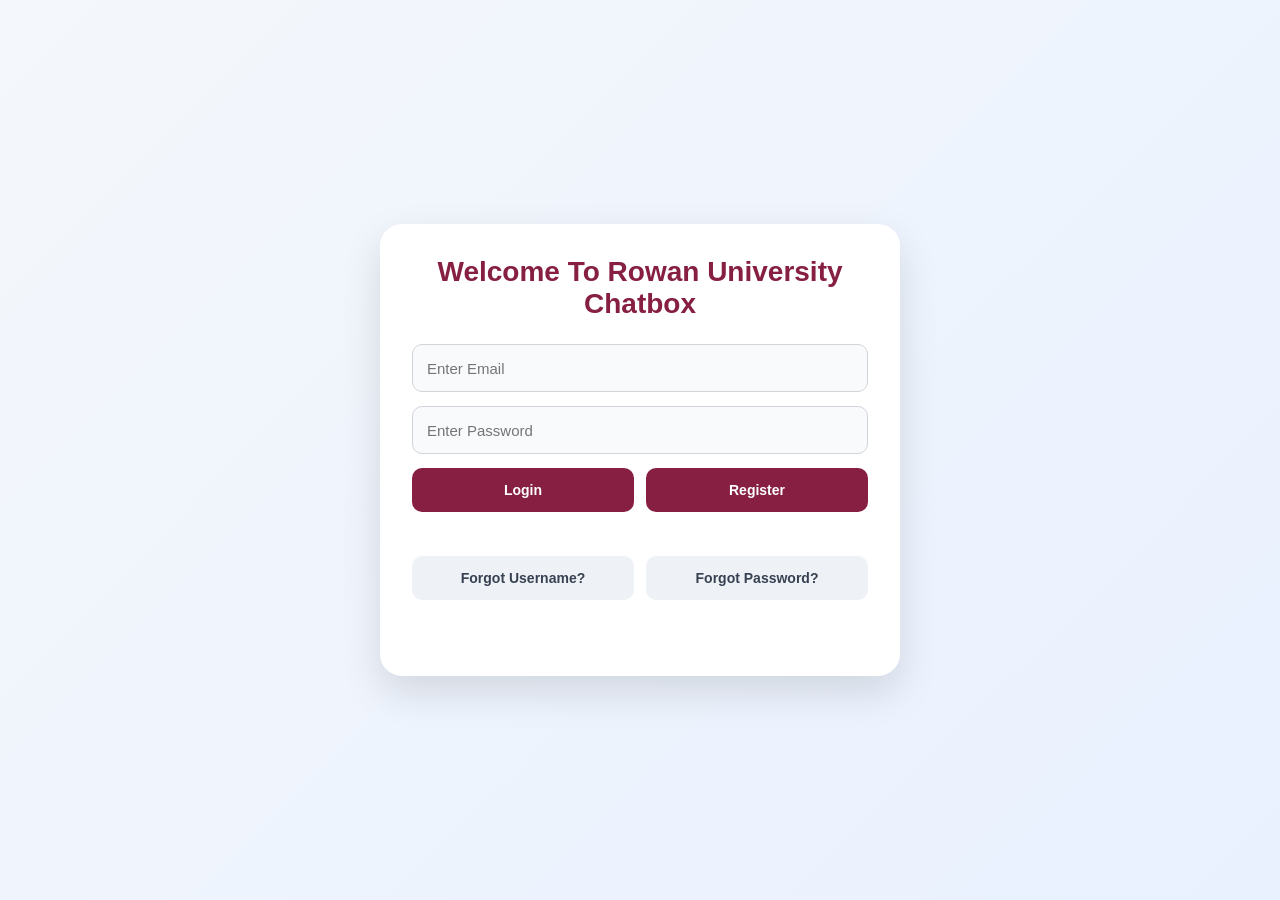
==== commit 8f742337: "Improve mobile layout and bot message formatting" ====
--- a/index.html
+++ b/index.html
@@ -2,6 +2,10 @@
 <html lang="en">
 <head>
   <meta charset="UTF-8">
+
+  <!-- ✅ THIS FIXES MOBILE -->
+  <meta name="viewport" content="width=device-width, initial-scale=1.0">
+
   <title>University Chatbox</title>
   <link rel="stylesheet" href="style.css">
 </head>
@@ -26,6 +30,7 @@
         <p id="loginError" class="error"></p>
 
         <div class="forgot-buttons">
+          <button type="button" id="forgotusernameBtn">Forgot Username?</button>
           <button type="button" id="forgotPasswordBtn">Forgot Password?</button>
         </div>
 
@@ -38,8 +43,6 @@
     const form = document.getElementById("loginForm");
     const loginError = document.getElementById("loginError");
     const registerBtn = document.getElementById("registerBtn");
-    const forgotPasswordBtn = document.getElementById("forgotPasswordBtn");
-    const forgotMessage = document.getElementById("forgotMessage");
 
     function requireRowanEmail(email) {
       return email.toLowerCase().endsWith("@rowan.edu");
@@ -51,9 +54,7 @@
       const email = document.getElementById("email").value.trim();
       const password = document.getElementById("password").value;
 
-      loginError.style.color = "red";
       loginError.textContent = "";
-      forgotMessage.textContent = "";
 
       if (!requireRowanEmail(email)) {
         loginError.textContent = "Please use your @rowan.edu email.";
@@ -76,13 +77,11 @@
 
         localStorage.setItem("access_token", data.access_token);
         localStorage.setItem("user_id", data.user_id);
-
-        loginError.style.color = "green";
-        loginError.textContent = "Login successful!";
+        localStorage.setItem("username", data.username || email.split("@")[0]);
 
         window.location.href = "/chat.html";
-      } catch (err) {
-        loginError.textContent = "Server error. Is Flask running?";
+      } catch {
+        loginError.textContent = "Server error.";
       }
     });
 
@@ -90,9 +89,7 @@
       const email = document.getElementById("email").value.trim();
       const password = document.getElementById("password").value;
 
-      loginError.style.color = "red";
       loginError.textContent = "";
-      forgotMessage.textContent = "";
 
       if (!email || !password) {
         loginError.textContent = "Enter email and password first.";
@@ -120,47 +117,9 @@
           return;
         }
 
-        loginError.style.color = "green";
-        loginError.textContent = "Registration successful! Now click Login.";
-      } catch (err) {
-        loginError.textContent = "Server error during registration.";
-      }
-    });
-
-    forgotPasswordBtn.addEventListener("click", async () => {
-      const email = document.getElementById("email").value.trim();
-
-      forgotMessage.style.color = "#c62828";
-      forgotMessage.textContent = "";
-      loginError.textContent = "";
-
-      if (!email) {
-        forgotMessage.textContent = "Enter your email first.";
-        return;
-      }
-
-      if (!requireRowanEmail(email)) {
-        forgotMessage.textContent = "Please use your @rowan.edu email.";
-        return;
-      }
-
-      try {
-        const res = await fetch("/api/forgot-password", {
-          method: "POST",
-          headers: { "Content-Type": "application/json" },
-          body: JSON.stringify({ email })
-        });
-
-        const data = await res.json();
-
-        if (!res.ok) {
-          forgotMessage.textContent = data.error || "Could not start password reset.";
-          return;
-        }
-
-        window.location.href = `/reset_password.html?email=${encodeURIComponent(email)}&token=${encodeURIComponent(data.reset_token)}`;
-      } catch (err) {
-        forgotMessage.textContent = "Server error.";
+        loginError.textContent = "Registered! Now login.";
+      } catch {
+        loginError.textContent = "Server error.";
       }
     });
   </script>
--- a/style.css
+++ b/style.css
@@ -9,6 +9,7 @@
   color: #1f2937;
 }
 
+/* login page center */
 .page-container {
   min-height: 100vh;
   width: 100%;
@@ -39,8 +40,7 @@
   color: #861f41;
 }
 
-#loginForm,
-#resetPasswordForm {
+#loginForm {
   display: flex;
   flex-direction: column;
   gap: 14px;
@@ -67,11 +67,6 @@
   box-shadow: 0 0 0 3px rgba(134, 31, 65, 0.12);
 }
 
-input[readonly] {
-  background: #f3f4f6;
-  color: #6b7280;
-}
-
 .form-buttons {
   display: flex;
   gap: 12px;
@@ -82,7 +77,7 @@
 }
 
 button {
-  min-height: 46px;
+  height: 44px;
   padding: 0 18px;
   font-size: 14px;
   font-weight: 600;
@@ -123,17 +118,7 @@
   min-height: 18px;
 }
 
-.password-help {
-  font-size: 13px;
-  color: #6b7280;
-  margin: 0;
-  line-height: 1.4;
-}
-
-.hidden {
-  display: none;
-}
-
+/* chat page center */
 .chat-page {
   min-height: 100vh;
   display: flex;
@@ -195,8 +180,9 @@
   max-width: 72%;
   padding: 12px 14px;
   border-radius: 16px;
-  line-height: 1.5;
+  line-height: 1.4;
   word-wrap: break-word;
+  overflow-wrap: break-word;
   box-shadow: 0 3px 10px rgba(0, 0, 0, 0.05);
 }
 
@@ -213,56 +199,7 @@
   color: #1f2937;
   border: 1px solid #e5e7eb;
   border-bottom-left-radius: 6px;
-}
-
-.msg-bot p {
-  margin: 0 0 8px;
-}
-
-.msg-bot p:last-child {
-  margin-bottom: 0;
-}
-
-.msg-bot strong {
-  font-weight: 700;
-}
-
-.msg-bot ul,
-.msg-bot ol {
-  margin: 8px 0;
-  padding-left: 22px;
-}
-
-.msg-bot li {
-  margin-bottom: 4px;
-}
-
-.msg-bot code {
-  background: #f3f4f6;
-  padding: 2px 6px;
-  border-radius: 6px;
-  font-family: Consolas, Monaco, monospace;
-  font-size: 13px;
-}
-
-.msg-bot pre {
-  background: #111827;
-  color: #f9fafb;
-  padding: 12px;
-  border-radius: 10px;
-  overflow-x: auto;
-  margin: 10px 0;
-}
-
-.msg-bot pre code {
-  background: transparent;
-  padding: 0;
-  color: inherit;
-}
-
-.msg-bot a {
-  color: #0f62fe;
-  text-decoration: underline;
+  white-space: normal;
 }
 
 .chat-input {
@@ -277,7 +214,7 @@
   flex: 1;
   height: 48px;
   padding: 10px 14px;
-  font-size: 15px;
+  font-size: 16px;
   border: 1px solid #d1d5db;
   border-radius: 10px;
   background: #f9fafb;
@@ -344,6 +281,31 @@
   transform: translateY(0);
 }
 
+/* bot message formatting */
+.msg-bot p {
+  margin: 0 0 10px;
+  line-height: 1.5;
+}
+
+.msg-bot p:last-child {
+  margin-bottom: 0;
+}
+
+.msg-bot ul {
+  margin: 10px 0 0 20px;
+  padding-left: 10px;
+}
+
+.msg-bot li {
+  margin-bottom: 6px;
+  line-height: 1.4;
+}
+
+.msg-bot strong {
+  font-weight: 700;
+}
+
+/* mobile */
 @media (max-width: 768px) {
   .page-container,
   .chat-page {
@@ -374,6 +336,14 @@
     max-width: 85%;
   }
 
+  .msg-bot {
+    font-size: 15px;
+  }
+
+  .msg-bot ul {
+    margin-left: 16px;
+  }
+
   .chat-input,
   .forgot-buttons,
   .form-buttons {
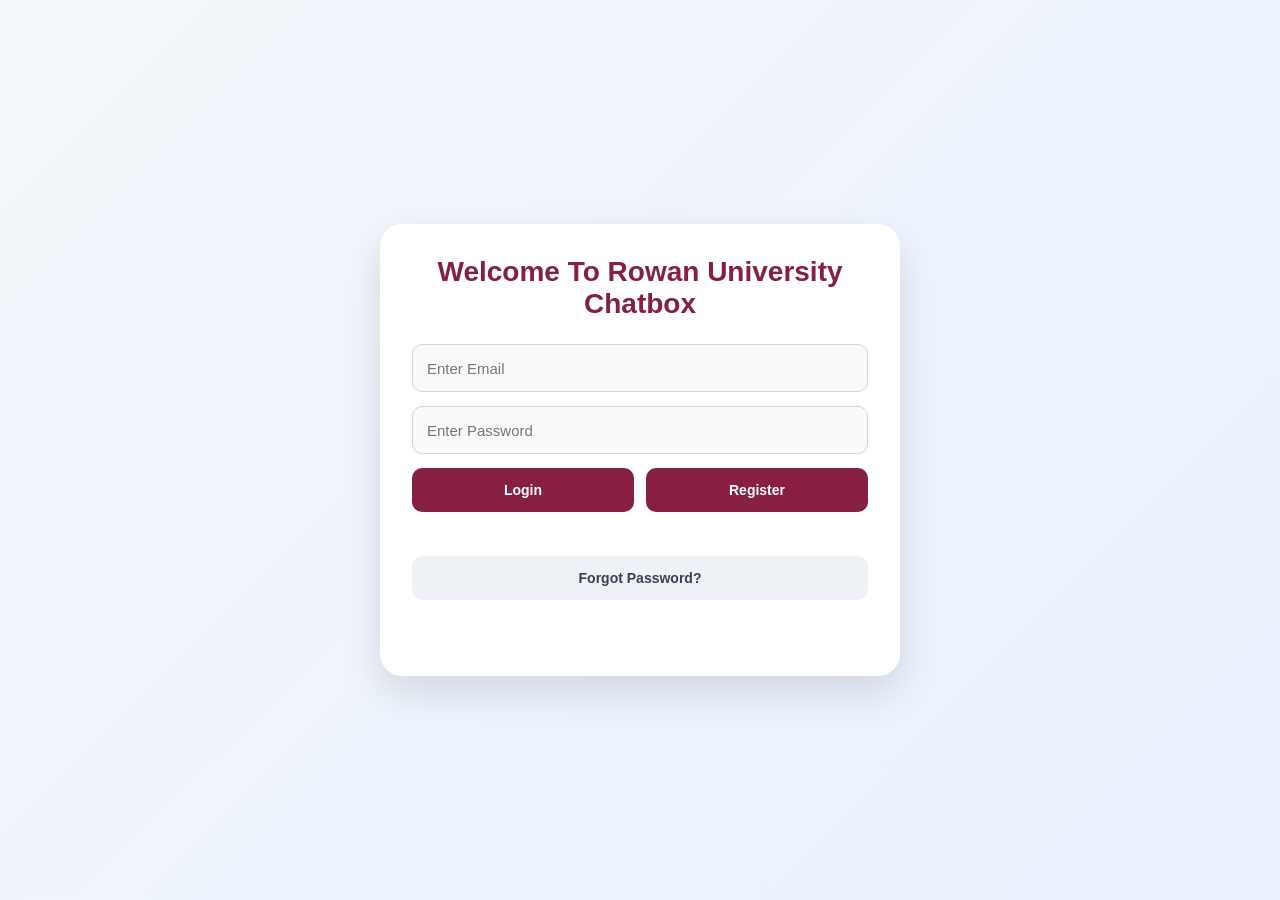
==== commit 9832df01: "reset page flow" ====
--- a/index.html
+++ b/index.html
@@ -3,7 +3,6 @@
 <head>
   <meta charset="UTF-8">
 
-  <!-- ✅ THIS FIXES MOBILE -->
   <meta name="viewport" content="width=device-width, initial-scale=1.0">
 
   <title>University Chatbox</title>
@@ -30,7 +29,6 @@
         <p id="loginError" class="error"></p>
 
         <div class="forgot-buttons">
-          <button type="button" id="forgotusernameBtn">Forgot Username?</button>
           <button type="button" id="forgotPasswordBtn">Forgot Password?</button>
         </div>
 
@@ -42,7 +40,9 @@
   <script>
     const form = document.getElementById("loginForm");
     const loginError = document.getElementById("loginError");
+    const forgotMessage = document.getElementById("forgotMessage");
     const registerBtn = document.getElementById("registerBtn");
+    const forgotPasswordBtn = document.getElementById("forgotPasswordBtn");
 
     function requireRowanEmail(email) {
       return email.toLowerCase().endsWith("@rowan.edu");
@@ -54,7 +54,9 @@
       const email = document.getElementById("email").value.trim();
       const password = document.getElementById("password").value;
 
+      loginError.style.color = "#c62828";
       loginError.textContent = "";
+      forgotMessage.textContent = "";
 
       if (!requireRowanEmail(email)) {
         loginError.textContent = "Please use your @rowan.edu email.";
@@ -79,8 +81,11 @@
         localStorage.setItem("user_id", data.user_id);
         localStorage.setItem("username", data.username || email.split("@")[0]);
 
+        loginError.style.color = "green";
+        loginError.textContent = "Login successful!";
+
         window.location.href = "/chat.html";
-      } catch {
+      } catch (err) {
         loginError.textContent = "Server error.";
       }
     });
@@ -89,7 +94,9 @@
       const email = document.getElementById("email").value.trim();
       const password = document.getElementById("password").value;
 
+      loginError.style.color = "#c62828";
       loginError.textContent = "";
+      forgotMessage.textContent = "";
 
       if (!email || !password) {
         loginError.textContent = "Enter email and password first.";
@@ -117,9 +124,53 @@
           return;
         }
 
+        loginError.style.color = "green";
         loginError.textContent = "Registered! Now login.";
-      } catch {
+      } catch (err) {
         loginError.textContent = "Server error.";
+      }
+    });
+
+    forgotPasswordBtn.addEventListener("click", async () => {
+      const email = document.getElementById("email").value.trim();
+
+      loginError.textContent = "";
+      forgotMessage.style.color = "#c62828";
+      forgotMessage.textContent = "";
+
+      if (!email) {
+        forgotMessage.textContent = "Enter your Rowan email first.";
+        return;
+      }
+
+      if (!requireRowanEmail(email)) {
+        forgotMessage.textContent = "Please use your @rowan.edu email.";
+        return;
+      }
+
+      try {
+        const res = await fetch("/api/forgot-password", {
+          method: "POST",
+          headers: { "Content-Type": "application/json" },
+          body: JSON.stringify({ email })
+        });
+
+        const data = await res.json();
+
+        if (!res.ok) {
+          forgotMessage.textContent = data.error || "Could not start reset.";
+          return;
+        }
+
+        if (!data.reset_token) {
+          forgotMessage.textContent = "Reset token was not created.";
+          return;
+        }
+
+        window.location.href =
+          `/reset_password.html?email=${encodeURIComponent(email)}&token=${encodeURIComponent(data.reset_token)}`;
+      } catch (err) {
+        forgotMessage.textContent = "Server error while starting password reset.";
       }
     });
   </script>
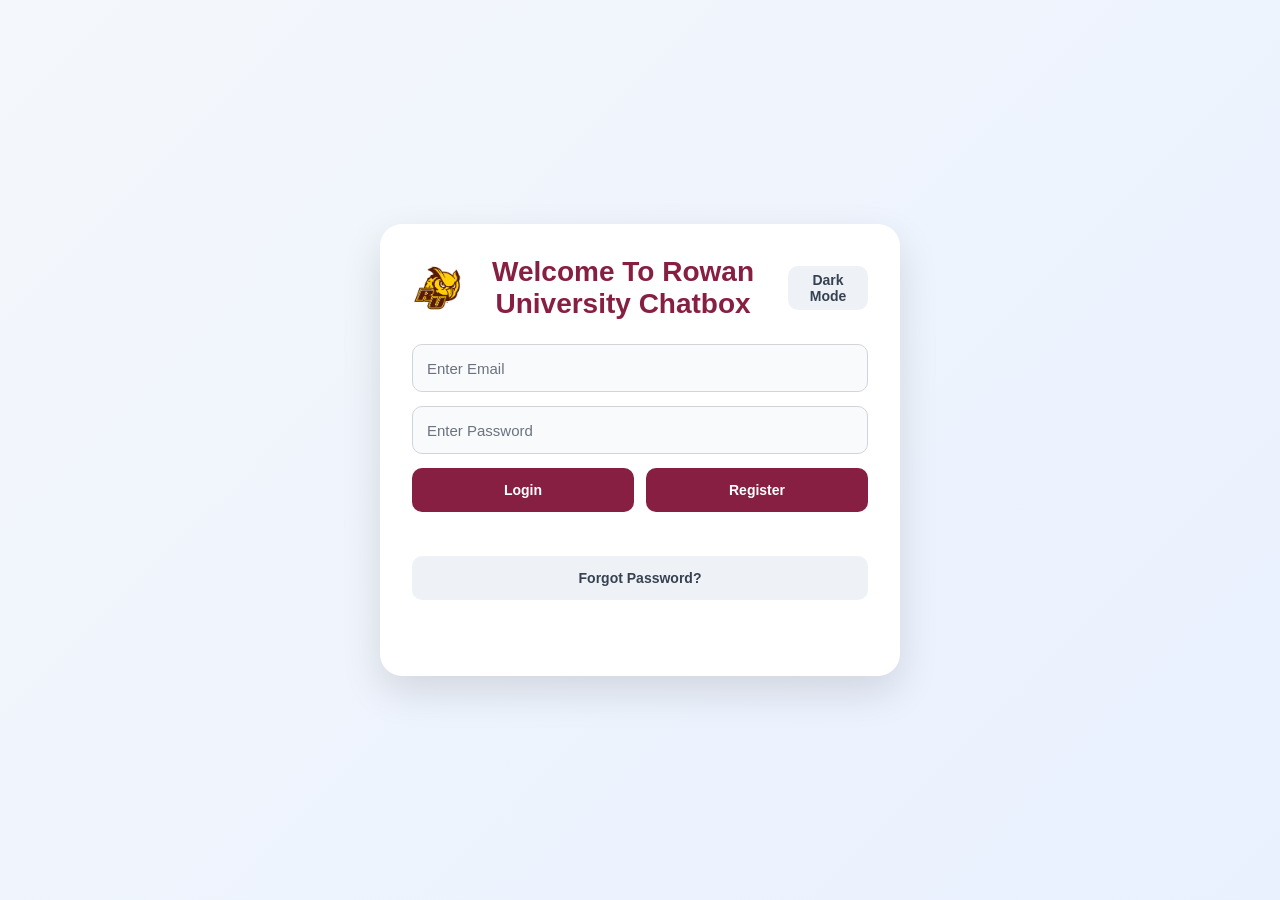
==== commit bcd91eeb: "Added Rowan logo with hover + floating animation and UI improvements" ====
--- a/index.html
+++ b/index.html
@@ -2,20 +2,36 @@
 <html lang="en">
 <head>
   <meta charset="UTF-8">
-
   <meta name="viewport" content="width=device-width, initial-scale=1.0">
-
   <title>University Chatbox</title>
   <link rel="stylesheet" href="style.css">
 </head>
+
 <body>
+
   <div class="page-container">
     <div class="login-card">
-      <header>
-        <h1 class="header">Welcome To Rowan University Chatbox</h1>
+
+      <!-- HEADER WITH LOGO -->
+      <header class="login-header-row">
+
+        <div class="brand-container">
+          <img src="/logo.png" alt="Rowan Logo" class="brand-logo">
+
+          <h1 class="header">
+            Welcome To Rowan University Chatbox
+          </h1>
+        </div>
+
+        <button type="button" id="themeToggleBtn" class="secondary-btn">
+          Dark Mode
+        </button>
+
       </header>
 
+      <!-- LOGIN SECTION -->
       <div id="Login" class="page">
+
         <form id="loginForm">
           <input type="text" id="email" placeholder="Enter Email" required>
           <input type="password" id="password" placeholder="Enter Password" required>
@@ -33,6 +49,7 @@
         </div>
 
         <p id="forgotMessage" class="error"></p>
+
       </div>
     </div>
   </div>
@@ -43,10 +60,39 @@
     const forgotMessage = document.getElementById("forgotMessage");
     const registerBtn = document.getElementById("registerBtn");
     const forgotPasswordBtn = document.getElementById("forgotPasswordBtn");
+    const themeToggleBtn = document.getElementById("themeToggleBtn");
 
     function requireRowanEmail(email) {
       return email.toLowerCase().endsWith("@rowan.edu");
     }
+
+    function applyTheme(theme) {
+      if (theme === "dark") {
+        document.body.classList.add("dark-mode");
+        if (themeToggleBtn) themeToggleBtn.textContent = "Light Mode";
+      } else {
+        document.body.classList.remove("dark-mode");
+        if (themeToggleBtn) themeToggleBtn.textContent = "Dark Mode";
+      }
+
+      localStorage.setItem("theme", theme);
+    }
+
+    function loadSavedTheme() {
+      const savedTheme = localStorage.getItem("theme") || "light";
+      applyTheme(savedTheme);
+    }
+
+    function toggleTheme() {
+      const isDark = document.body.classList.contains("dark-mode");
+      applyTheme(isDark ? "light" : "dark");
+    }
+
+    if (themeToggleBtn) {
+      themeToggleBtn.addEventListener("click", toggleTheme);
+    }
+
+    loadSavedTheme();
 
     form.addEventListener("submit", async (e) => {
       e.preventDefault();
@@ -80,6 +126,7 @@
         localStorage.setItem("access_token", data.access_token);
         localStorage.setItem("user_id", data.user_id);
         localStorage.setItem("username", data.username || email.split("@")[0]);
+        localStorage.setItem("theme", data.theme || "light");
 
         loginError.style.color = "green";
         loginError.textContent = "Login successful!";
@@ -174,5 +221,6 @@
       }
     });
   </script>
+
 </body>
 </html>
--- a/style.css
+++ b/style.css
@@ -9,7 +9,7 @@
   color: #1f2937;
 }
 
-/* login page center */
+/* page center */
 .page-container {
   min-height: 100vh;
   width: 100%;
@@ -33,6 +33,19 @@
   margin: 0 auto;
 }
 
+.login-header-row {
+  display: flex;
+  justify-content: space-between;
+  align-items: center;
+  gap: 16px;
+  margin-bottom: 24px;
+}
+
+.login-header-row .header {
+  margin: 0;
+  flex: 1;
+}
+
 .header {
   margin: 0 0 24px;
   text-align: center;
@@ -40,7 +53,51 @@
   color: #861f41;
 }
 
-#loginForm {
+/* =====================
+   LOGO (ADD THIS)
+===================== */
+.brand-container {
+  display: flex;
+  align-items: center;
+  gap: 12px;
+}
+
+.brand-logo {
+  width: 50px;
+  height: 50px;
+  object-fit: contain;
+  cursor: pointer;
+  transition: transform 0.25s ease, filter 0.25s ease;
+  animation: logoFloat 3s ease-in-out infinite;
+
+}
+
+.brand-logo:hover {
+  animation: logoPulse 0.6s ease;
+  transform: scale(1.12) rotate(-2deg);
+  filter: drop-shadow(0 0 8px rgba(255, 200, 0, 0.7));
+}
+
+@keyframes logoPulse {
+  0% { transform: scale(1); }
+  50% { transform: scale(1.18); }
+  100% { transform: scale(1.12); }
+}
+
+@keyframes logoFloat {
+  0% {
+    transform: translateY(0);
+  }
+  50% {
+    transform: translateY(-4px);
+  }
+  100% {
+    transform: translateY(0);
+  }
+}
+
+#loginForm,
+#resetPasswordForm {
   display: flex;
   flex-direction: column;
   gap: 14px;
@@ -55,6 +112,7 @@
   border: 1px solid #d1d5db;
   border-radius: 10px;
   background: #f9fafb;
+  color: #1f2937;
   outline: none;
   transition: 0.2s ease;
 }
@@ -65,6 +123,12 @@
   border-color: #861f41;
   background: #ffffff;
   box-shadow: 0 0 0 3px rgba(134, 31, 65, 0.12);
+}
+
+input[type="text"]::placeholder,
+input[type="password"]::placeholder,
+.chat-input input::placeholder {
+  color: #6b7280;
 }
 
 .form-buttons {
@@ -94,6 +158,15 @@
   transform: translateY(-1px);
 }
 
+.secondary-btn {
+  background: #eef2f7;
+  color: #374151;
+}
+
+.secondary-btn:hover {
+  background: #dde6f0;
+}
+
 .forgot-buttons {
   display: flex;
   gap: 12px;
@@ -118,7 +191,7 @@
   min-height: 18px;
 }
 
-/* chat page center */
+/* chat page */
 .chat-page {
   min-height: 100vh;
   display: flex;
@@ -147,6 +220,12 @@
   padding: 22px 24px;
   border-bottom: 1px solid #e5e7eb;
   background: #fafafa;
+}
+
+.header-actions {
+  display: flex;
+  align-items: center;
+  gap: 10px;
 }
 
 .brand-title {
@@ -202,6 +281,30 @@
   white-space: normal;
 }
 
+/* bot formatting */
+.msg-bot p {
+  margin: 0 0 10px;
+  line-height: 1.5;
+}
+
+.msg-bot p:last-child {
+  margin-bottom: 0;
+}
+
+.msg-bot ul {
+  margin: 10px 0 0 20px;
+  padding-left: 10px;
+}
+
+.msg-bot li {
+  margin-bottom: 6px;
+  line-height: 1.4;
+}
+
+.msg-bot strong {
+  font-weight: 700;
+}
+
 .chat-input {
   display: flex;
   gap: 12px;
@@ -214,10 +317,11 @@
   flex: 1;
   height: 48px;
   padding: 10px 14px;
-  font-size: 16px;
+  font-size: 15px;
   border: 1px solid #d1d5db;
   border-radius: 10px;
   background: #f9fafb;
+  color: #1f2937;
   outline: none;
   transition: 0.2s ease;
 }
@@ -281,30 +385,180 @@
   transform: translateY(0);
 }
 
-/* bot message formatting */
-.msg-bot p {
-  margin: 0 0 10px;
-  line-height: 1.5;
-}
-
-.msg-bot p:last-child {
-  margin-bottom: 0;
-}
-
-.msg-bot ul {
-  margin: 10px 0 0 20px;
-  padding-left: 10px;
-}
-
-.msg-bot li {
+.image-upload-btn {
+  font-size: 22px;
+  cursor: pointer;
+  padding: 0 6px;
+  line-height: 48px;
+  color: #861f41;
+  transition: transform 0.2s;
+  user-select: none;
+}
+
+.image-upload-btn:hover {
+  transform: scale(1.2);
+}
+
+#imagePreviewWrapper {
+  display: flex;
+  align-items: center;
+  gap: 6px;
+}
+
+#imagePreview {
+  height: 40px;
+  width: 40px;
+  object-fit: cover;
+  border-radius: 8px;
+  border: 1px solid #d1d5db;
+}
+
+#clearImage {
+  height: 24px;
+  width: 24px;
+  padding: 0;
+  font-size: 12px;
+  border-radius: 50%;
+  background: #e5e7eb;
+  color: #374151;
+  min-width: unset;
+}
+
+.msg-image {
+  display: block;
+  max-width: 100%;
+  max-height: 200px;
+  border-radius: 10px;
   margin-bottom: 6px;
-  line-height: 1.4;
-}
-
-.msg-bot strong {
-  font-weight: 700;
-}
-
+  object-fit: contain;
+}
+
+/* dark mode */
+body.dark-mode {
+  background: linear-gradient(135deg, #121212, #1e1e1e);
+  color: #e5e7eb;
+}
+
+body.dark-mode .login-card {
+  background: #1f2937;
+  color: #f3f4f6;
+  box-shadow: 0 16px 40px rgba(0, 0, 0, 0.35);
+}
+
+body.dark-mode .header {
+  color: #f9fafb;
+}
+
+body.dark-mode input[type="text"],
+body.dark-mode input[type="password"] {
+  background: #111827;
+  color: #f9fafb;
+  border: 1px solid #4b5563;
+}
+
+body.dark-mode input[type="text"]::placeholder,
+body.dark-mode input[type="password"]::placeholder {
+  color: #9ca3af;
+}
+
+body.dark-mode input[type="text"]:focus,
+body.dark-mode input[type="password"]:focus {
+  background: #111827;
+  border-color: #60a5fa;
+  box-shadow: 0 0 0 3px rgba(96, 165, 250, 0.25);
+}
+
+body.dark-mode .secondary-btn {
+  background: #374151;
+  color: #f9fafb;
+}
+
+body.dark-mode .secondary-btn:hover {
+  background: #4b5563;
+}
+
+body.dark-mode .forgot-buttons button {
+  background: #374151;
+  color: #f9fafb;
+}
+
+body.dark-mode .forgot-buttons button:hover {
+  background: #4b5563;
+}
+
+body.dark-mode .chat-shell {
+  background: #1f2937;
+  box-shadow: 0 16px 40px rgba(0, 0, 0, 0.35);
+}
+
+body.dark-mode .chat-header {
+  background: #111827;
+  border-bottom: 1px solid #374151;
+}
+
+body.dark-mode .brand-title {
+  color: #f3f4f6;
+}
+
+body.dark-mode .brand-subtitle {
+  color: #9ca3af;
+}
+
+body.dark-mode .chat-messages {
+  background: #111827;
+}
+
+body.dark-mode .msg-bot {
+  background: #1f2937;
+  color: #f3f4f6;
+  border: 1px solid #374151;
+}
+
+body.dark-mode .msg-user {
+  background: #2563eb;
+  color: white;
+}
+
+body.dark-mode .chat-input {
+  background: #111827;
+  border-top: 1px solid #374151;
+}
+
+body.dark-mode .chat-input input {
+  background: #1f2937;
+  color: #f9fafb;
+  border: 1px solid #4b5563;
+}
+
+body.dark-mode .chat-input input::placeholder {
+  color: #9ca3af;
+}
+
+body.dark-mode .logout-btn,
+body.dark-mode .chat-input button {
+  background: #2563eb;
+}
+
+body.dark-mode .logout-btn:hover,
+body.dark-mode .chat-input button:hover {
+  background: #1d4ed8;
+}
+
+body.dark-mode .image-upload-btn {
+  color: #f9fafb;
+}
+
+body.dark-mode #clearImage {
+  background: #374151;
+  color: #f9fafb;
+}
+
+body.dark-mode #imagePreview {
+  border: 1px solid #4b5563;
+}
+body.dark-mode .brand-logo:hover {
+  filter: drop-shadow(0 0 10px rgba(255, 215, 0, 0.9));
+}
 /* mobile */
 @media (max-width: 768px) {
   .page-container,
@@ -328,6 +582,21 @@
     align-items: flex-start;
   }
 
+  .header-actions {
+    width: 100%;
+    flex-direction: column;
+    align-items: stretch;
+  }
+
+  .login-header-row {
+    flex-direction: column;
+    align-items: stretch;
+  }
+
+  .login-header-row .header {
+    text-align: center;
+  }
+
   .brand-title {
     font-size: 22px;
   }
